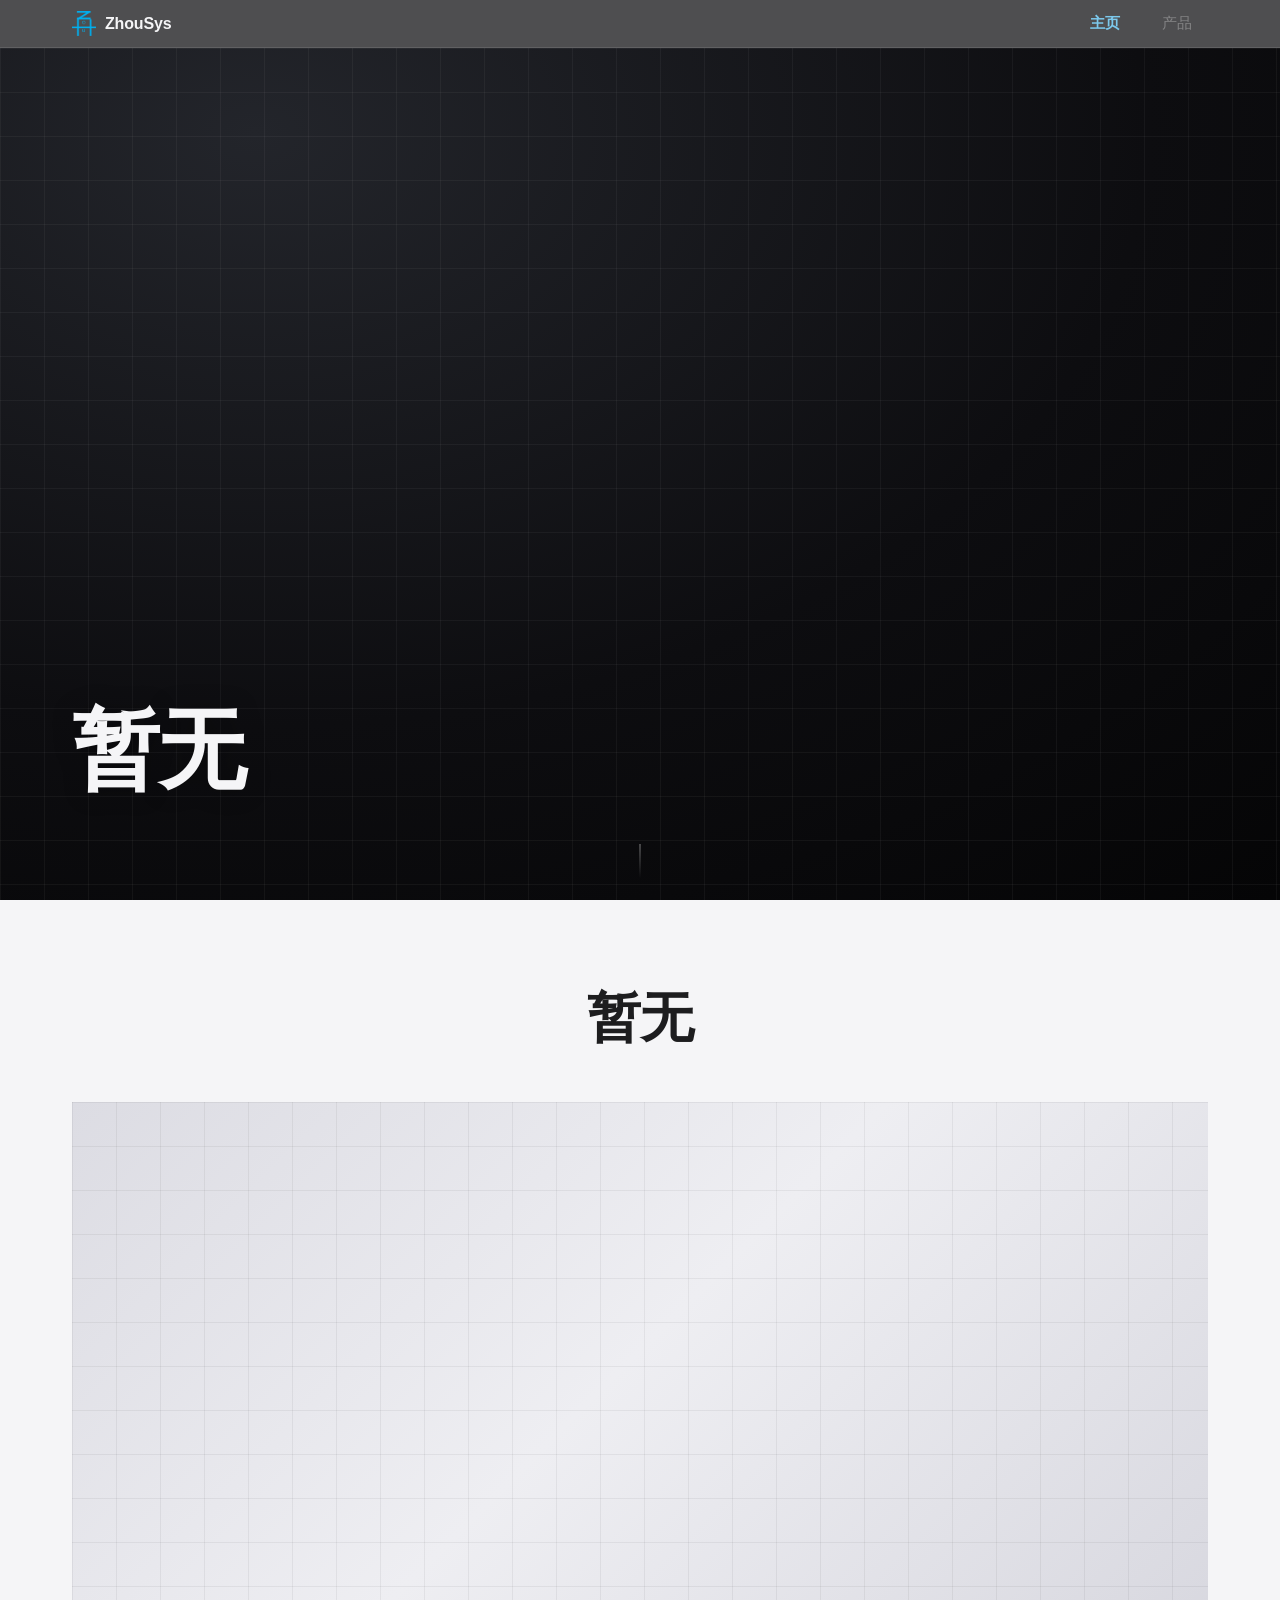
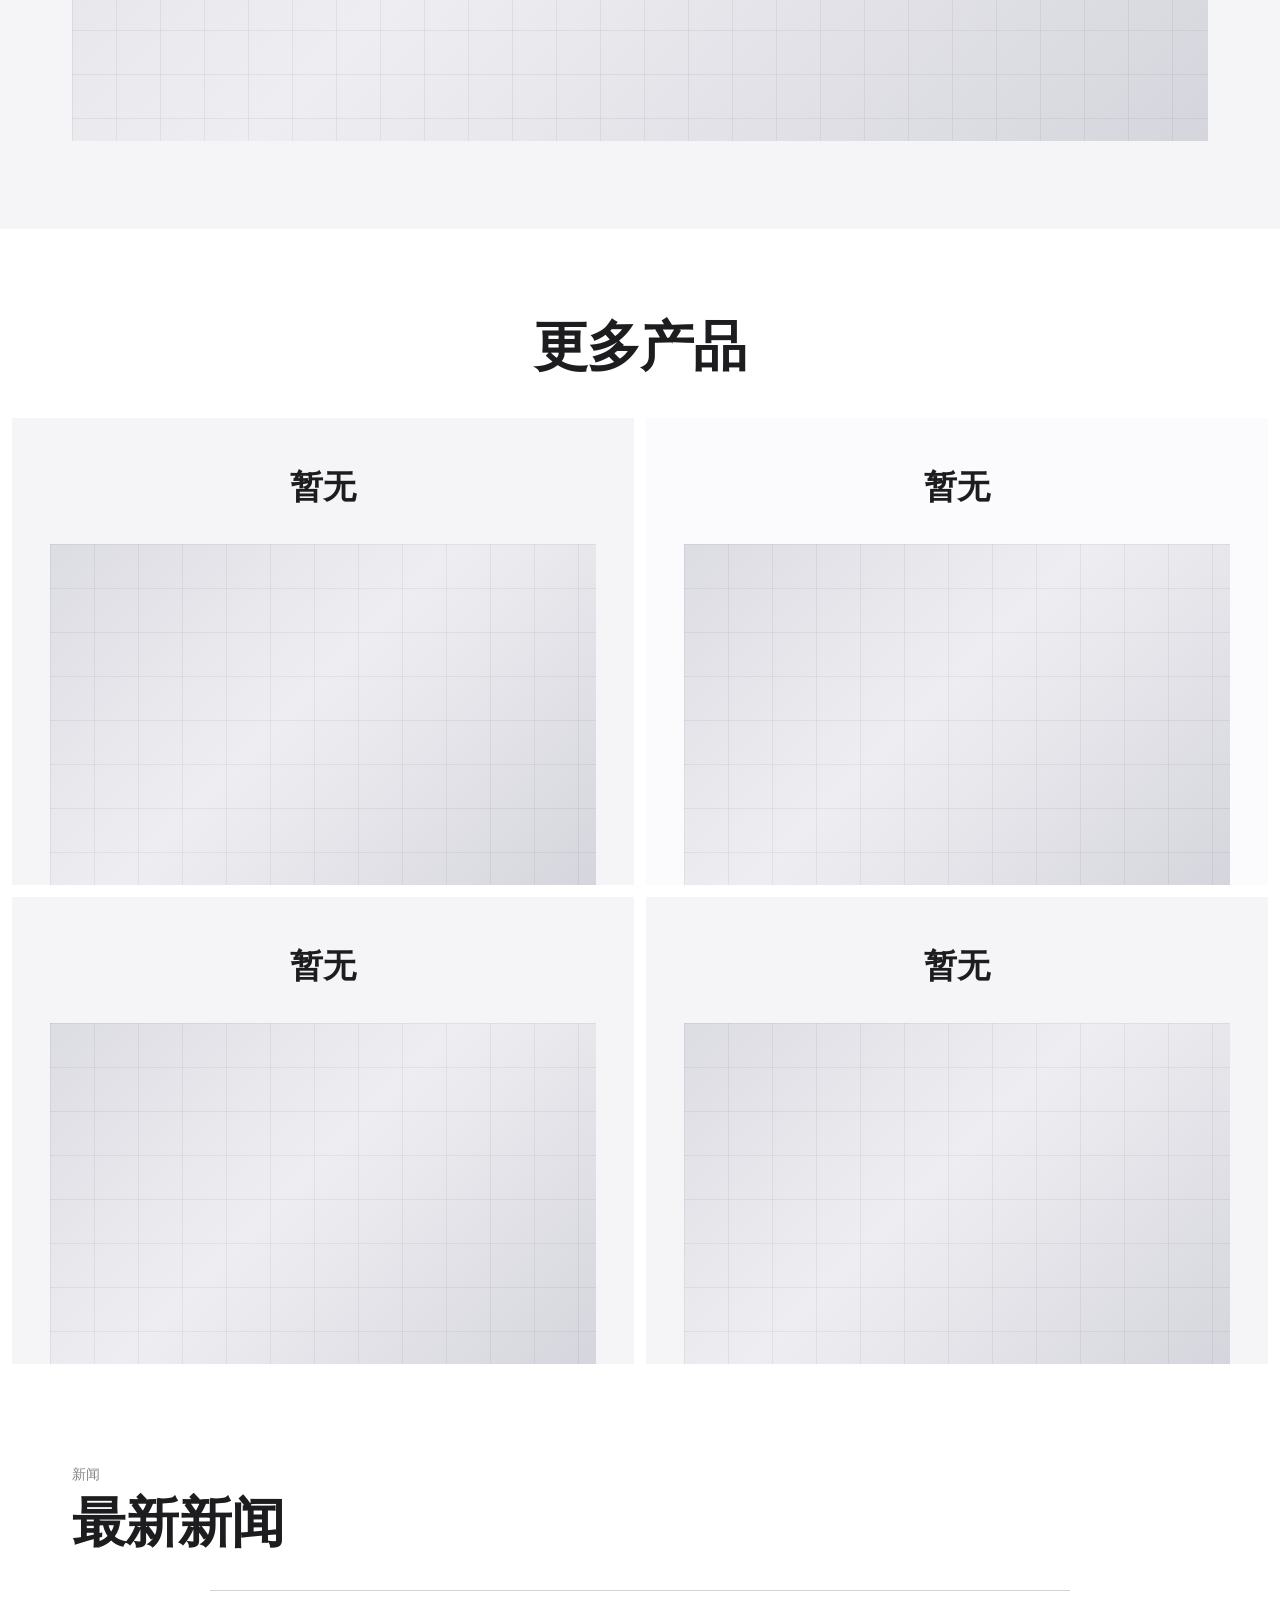
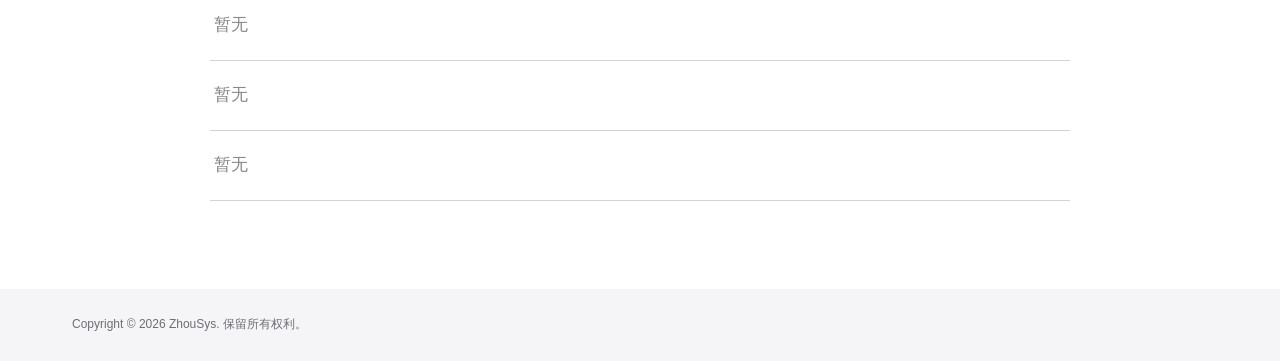
==== index.html @ 7802d370 "Add files via upload" ====
<!DOCTYPE html>
<html lang="zh-CN">
<head>
<meta charset="UTF-8">
<meta name="viewport" content="width=device-width, initial-scale=1, viewport-fit=cover">
<title>ZhouSys</title>
<meta name="description" content="ZhouSys">
<link rel="icon" href="assets/img/favicon.ico">
<link rel="stylesheet" href="assets/css/style.css">
</head>
<body>

<!-- ==================== 顶部导航 ==================== -->
<header class="nav" id="nav">
  <div class="nav__inner">
    <a href="index.html" class="nav__brand" aria-label="ZhouSys 首页">
      <img src="assets/img/logo.png" alt="" class="nav__logo">
      <span class="nav__name">ZhouSys</span>
    </a>

    <nav class="nav__menu" id="navMenu">
      <a href="index.html" class="nav__link is-active">主页</a>
      <span class="nav__link is-disabled" title="暂无内容">产品</span>
    </nav>

    <button class="nav__toggle" id="navToggle" aria-label="菜单" aria-expanded="false">
      <span></span><span></span>
    </button>
  </div>
</header>

<main>

  <!-- ==================== 首屏 ==================== -->
  <section class="hero">
    <div class="hero__media">
      <!-- 替换为：<img class="ph-fill" src="..." alt=""> 或 <video autoplay muted loop playsinline> -->
      <div class="ph ph--dark"></div>
    </div>

    <div class="hero__text">
      <h1 class="display">暂无</h1>
    </div>

    <div class="hero__hint" aria-hidden="true"></div>
  </section>

  <!-- ==================== 通栏区块 · 图在上 ==================== -->
  <section class="section section--alt" id="product">
    <div class="wrap">
      <div class="section__head reveal">
        <h2 class="title" id="featureTitle">暂无</h2>
      </div>
    </div>
    <div class="wrap section__media reveal" id="featureMedia">
      <div class="ph ph--hero"></div>
    </div>
  </section>

  <!-- ==================== 分类标题 ==================== -->
  <section class="section section--light section--group">
    <div class="wrap">
      <div class="section__head reveal">
        <h2 class="title">更多产品</h2>
      </div>
    </div>
  </section>

  <!-- ==================== 两列产品块 ==================== -->
  <section class="tiles" id="tileGrid">
    <article class="tile reveal">
      <h3 class="tile__title">暂无</h3>
      <div class="tile__media ph"></div>
    </article>

    <article class="tile reveal">
      <h3 class="tile__title">暂无</h3>
      <div class="tile__media ph"></div>
    </article>

    <article class="tile reveal">
      <h3 class="tile__title">暂无</h3>
      <div class="tile__media ph"></div>
    </article>

    <article class="tile reveal">
      <h3 class="tile__title">暂无</h3>
      <div class="tile__media ph"></div>
    </article>
  </section>

  <!-- ==================== 新闻列表 ==================== -->
  <section class="section section--light" id="blog">
    <div class="wrap">
      <div class="section__head section__head--left reveal">
        <p class="eyebrow">新闻</p>
        <h2 class="title">最新新闻</h2>
      </div>

      <!-- 后续接数据后由 JS 渲染 li.post -->
      <ul class="posts" id="postList">
        <li class="post"><p class="post__empty">暂无</p></li>
        <li class="post"><p class="post__empty">暂无</p></li>
        <li class="post"><p class="post__empty">暂无</p></li>
      </ul>
    </div>
  </section>

</main>

<!-- ==================== 页脚 ==================== -->
<footer class="footer" id="about">
  <div class="wrap">
    <div class="footer__bottom">
      <p>Copyright © <span id="year">2026</span> ZhouSys. 保留所有权利。</p>
    </div>
  </div>
</footer>

<script src="assets/js/main.js"></script>
<script src="assets/js/products.js"></script>
</body>
</html>
---- assets/css/style.css ----
/* =========================================================
   ZhouSys · 站点框架样式
   参考：Apple 中国（通栏色块 + 大留白排版）
         DJI 中国（全屏影像 hero + 影像区块）
   ========================================================= */

/* ---------- 变量 ---------- */
:root {
  --brand: #2aa9e0;
  --brand-deep: #1b8fc4;
  --ink: #1d1d1f;
  --ink-2: #6e6e73;
  --ink-3: #86868b;
  --bg: #ffffff;
  --bg-alt: #f5f5f7;
  --bg-dark: #0b0b0d;
  --line: #d2d2d7;
  --link: #0066cc;

  --nav-h: 48px;
  --wrap: 1180px;
  --pad: 22px;

  --ease: cubic-bezier(0.22, 0.61, 0.36, 1);
}

/* ---------- 基础 ---------- */
*,
*::before,
*::after { box-sizing: border-box; margin: 0; padding: 0; }

html {
  -webkit-text-size-adjust: 100%;
  scroll-behavior: smooth;
}

body {
  font-family: "SF Pro SC", "SF Pro Display", -apple-system, BlinkMacSystemFont,
    "PingFang SC", "HarmonyOS Sans SC", "Microsoft YaHei", "Helvetica Neue", Arial, sans-serif;
  font-size: 17px;
  line-height: 1.47;
  color: var(--ink);
  background: var(--bg);
  -webkit-font-smoothing: antialiased;
  -moz-osx-font-smoothing: grayscale;
  overflow-x: hidden;
  display: flex;
  flex-direction: column;
  min-height: 100vh;
}

main { flex: 1 0 auto; }

img, video { display: block; max-width: 100%; }
a { color: inherit; text-decoration: none; }
ul, ol { list-style: none; }

.wrap {
  width: 100%;
  max-width: var(--wrap);
  margin: 0 auto;
  padding: 0 var(--pad);
}

/* ---------- 排版尺度 ---------- */
.display {
  font-size: clamp(40px, 7vw, 88px);
  line-height: 1.04;
  letter-spacing: -0.021em;
  font-weight: 600;
}

.title {
  font-size: clamp(30px, 4.2vw, 54px);
  line-height: 1.08;
  letter-spacing: -0.018em;
  font-weight: 600;
}

.sub {
  font-size: clamp(17px, 1.9vw, 26px);
  line-height: 1.38;
  letter-spacing: -0.01em;
  color: var(--ink-2);
  font-weight: 400;
}

.eyebrow {
  font-size: 14px;
  letter-spacing: 0.02em;
  color: var(--ink-3);
  margin-bottom: 8px;
}

.title--invert { color: #f5f5f7; }
.sub--invert { color: rgba(245, 245, 247, 0.72); }

/* ---------- 链接 / 按钮 ---------- */
.actions {
  display: flex;
  flex-wrap: wrap;
  align-items: center;
  gap: 12px 26px;
  margin-top: 24px;
}
.actions--center { justify-content: center; }

.btn {
  display: inline-flex;
  align-items: center;
  gap: 6px;
  font-size: 17px;
  line-height: 1;
  cursor: pointer;
  transition: background-color 0.25s var(--ease), color 0.25s var(--ease),
    border-color 0.25s var(--ease), opacity 0.25s var(--ease), transform 0.25s var(--ease);
}

.btn--primary {
  padding: 12px 24px;
  border-radius: 980px;
  background: var(--brand);
  color: #fff;
  font-weight: 500;
}
.btn--primary:hover { background: var(--brand-deep); }

.btn--link { color: var(--link); padding: 4px 0; }
.btn--link:hover { text-decoration: underline; }

.btn--ghost {
  padding: 11px 24px;
  border-radius: 980px;
  border: 1px solid rgba(255, 255, 255, 0.45);
  color: #f5f5f7;
}
.btn--ghost:hover { background: rgba(255, 255, 255, 0.14); border-color: #fff; }

.btn--ghost-dark {
  padding: 11px 24px;
  border-radius: 980px;
  border: 1px solid var(--line);
  color: var(--ink);
  background: transparent;
}
.btn--ghost-dark:hover { border-color: var(--ink); }

.arrow {
  display: inline-block;
  transition: transform 0.25s var(--ease);
}
.btn:hover .arrow { transform: translateX(4px); }

/* =========================================================
   顶部导航（Apple 式：极细、白底毛玻璃、居中菜单）
   ========================================================= */
.nav {
  position: sticky;
  top: 0;
  z-index: 100;
  height: var(--nav-h);
  background: rgba(11, 11, 13, 0.72);
  -webkit-backdrop-filter: saturate(180%) blur(20px);
  backdrop-filter: saturate(180%) blur(20px);
  border-bottom: 1px solid rgba(255, 255, 255, 0.1);
  transition: background-color 0.3s var(--ease);
}
.nav.is-scrolled { background: rgba(11, 11, 13, 0.88); }

.nav__inner {
  max-width: var(--wrap);
  height: 100%;
  margin: 0 auto;
  padding: 0 var(--pad);
  display: flex;
  align-items: center;
  gap: 34px;
}

.nav__brand {
  display: flex;
  align-items: center;
  gap: 9px;
  flex-shrink: 0;
}
.nav__logo {
  width: 24px;
  height: 26px;
  object-fit: contain;
}
.nav__name {
  font-size: 16px;
  font-weight: 600;
  letter-spacing: -0.01em;
  color: #f5f5f7;
}

.nav__menu {
  display: flex;
  align-items: center;
  gap: 10px;
  margin-left: auto;
}

/* 链接样式参考舟舟博客的 .nav-link：圆角块 + hover 浅底 + active 品牌色粗体 */
.nav__link {
  display: block;
  padding: 7px 16px;
  border-radius: 6px;
  font-size: 15px;
  color: rgba(245, 245, 247, 0.74);
  transition: color 0.2s var(--ease), background-color 0.2s var(--ease);
}
.nav__link:hover {
  color: #7cc9ed;
  background: rgba(42, 169, 224, 0.18);
}

.nav__link.is-active {
  color: #7cc9ed;
  font-weight: 600;
}

/* 暂无内容的栏目：不可点 */
.nav__link.is-disabled {
  color: rgba(245, 245, 247, 0.32);
  cursor: default;
  user-select: none;
}
.nav__link.is-disabled:hover {
  color: rgba(245, 245, 247, 0.32);
  background: none;
}

/* 移动端汉堡 */
.nav__toggle {
  display: none;
  flex-direction: column;
  justify-content: center;
  gap: 6px;
  width: 34px;
  height: 34px;
  margin-left: auto;
  background: none;
  border: 0;
  cursor: pointer;
}
.nav__toggle span {
  display: block;
  height: 1.5px;
  background: #f5f5f7;
  transition: transform 0.3s var(--ease), opacity 0.2s var(--ease);
}
.nav__toggle.is-open span:nth-child(1) { transform: translateY(3.75px) rotate(45deg); }
.nav__toggle.is-open span:nth-child(2) { transform: translateY(-3.75px) rotate(-45deg); }

/* =========================================================
   Hero（DJI 式全屏影像 + 左下角文字）
   ========================================================= */
.hero {
  position: relative;
  min-height: calc(100svh - var(--nav-h));
  display: flex;
  align-items: flex-end;
  background: var(--bg-dark);
  overflow: hidden;
}
.hero__media {
  position: absolute;
  inset: 0;
  display: flex;
  align-items: center;
  justify-content: center;
}
.hero__text {
  position: relative;
  z-index: 2;
  width: 100%;
  max-width: var(--wrap);
  margin: 0 auto;
  padding: 0 var(--pad) clamp(56px, 9vw, 104px);
  color: #f5f5f7;
  text-shadow: 0 1px 24px rgba(0, 0, 0, 0.28);
}
.hero__text .eyebrow { color: rgba(245, 245, 247, 0.62); }
.hero__text .display { color: #f5f5f7; }
.hero__text .sub {
  color: rgba(245, 245, 247, 0.78);
  margin-top: 14px;
  max-width: 22em;
}
.hero__text .btn--link { color: #7cc9ed; }

/* 首屏滚动提示 */
.hero__hint {
  position: absolute;
  left: 50%;
  bottom: 22px;
  transform: translateX(-50%);
  z-index: 2;
  width: 1px;
  height: 34px;
  background: linear-gradient(to bottom, rgba(255, 255, 255, 0.5), rgba(255, 255, 255, 0));
  animation: hint 2.4s var(--ease) infinite;
}
@keyframes hint {
  0%   { opacity: 0; transform: translate(-50%, -8px); }
  40%  { opacity: 1; }
  100% { opacity: 0; transform: translate(-50%, 8px); }
}

/* =========================================================
   通栏区块（Apple 式：无缝色块 + 居中排版）
   ========================================================= */
.section {
  position: relative;
  padding: clamp(56px, 7vw, 88px) 0;
  text-align: center;
}
.section--light { background: var(--bg); color: var(--ink); }
.section--alt   { background: var(--bg-alt); color: var(--ink); }
.section--dark  { background: var(--bg-dark); color: #f5f5f7; padding: 0; }

/* 分组标题：下方紧贴 tile 网格 */
.section--group { padding-bottom: clamp(20px, 2.4vw, 32px); }

.section__head { max-width: 780px; margin: 0 auto; }
.section__head .sub { margin-top: 12px; }
.section__head--left { text-align: left; max-width: none; margin: 0 0 40px; }

/* 大图占位紧跟文字，贴块底 */
.section__media {
  margin-top: clamp(32px, 5vw, 56px);
}

/* =========================================================
   占位图（正式内容到位后整体替换为 img / video）
   ========================================================= */
.ph {
  position: relative;
  display: flex;
  align-items: center;
  justify-content: center;
  overflow: hidden;
  background: linear-gradient(135deg, #dcdce3 0%, #eeeef2 46%, #d5d5dd 100%);
  color: #8e8e93;
}
.ph::after {
  content: "";
  position: absolute;
  inset: 0;
  background-image:
    linear-gradient(rgba(0, 0, 0, 0.055) 1px, transparent 1px),
    linear-gradient(90deg, rgba(0, 0, 0, 0.055) 1px, transparent 1px);
  background-size: 44px 44px;
  pointer-events: none;
}
.ph__label {
  position: relative;
  z-index: 1;
  font-size: 12px;
  letter-spacing: 0.14em;
  text-transform: uppercase;
  padding: 7px 14px;
  border: 1px solid currentColor;
  border-radius: 980px;
  opacity: 0.7;
}
.ph--hero { aspect-ratio: 16 / 9; }
.ph--wide { width: 100%; aspect-ratio: 21 / 9; }
.ph--card { aspect-ratio: 4 / 3; }

.ph--dark {
  background: radial-gradient(120% 120% at 20% 10%, #23252b 0%, #0d0d10 58%, #050506 100%);
  color: rgba(245, 245, 247, 0.32);
}
.ph--dark::after {
  background-image:
    linear-gradient(rgba(255, 255, 255, 0.045) 1px, transparent 1px),
    linear-gradient(90deg, rgba(255, 255, 255, 0.045) 1px, transparent 1px);
}
.hero .ph { position: absolute; inset: 0; aspect-ratio: auto; }

/* =========================================================
   Tile 网格（Apple 两列产品块）
   ========================================================= */
.tiles {
  display: grid;
  grid-template-columns: repeat(2, 1fr);
  gap: 12px;
  padding: 12px;
  background: var(--bg);
}
.tile {
  background: var(--bg-alt);
  padding: clamp(36px, 4vw, 56px) clamp(20px, 3vw, 40px) 0;
  text-align: center;
  overflow: hidden;
}
.tile:nth-child(3n + 2) { background: #fbfbfd; }

.tile__title {
  font-size: clamp(24px, 2.6vw, 34px);
  line-height: 1.1;
  letter-spacing: -0.015em;
  font-weight: 600;
}
.tile__sub {
  font-size: clamp(15px, 1.3vw, 18px);
  color: var(--ink-2);
  margin-top: 8px;
}
.tile .actions {
  justify-content: center;
  margin-top: 18px;
  gap: 10px 20px;
}
.tile .btn { font-size: 15px; }
.tile__media {
  margin: clamp(26px, 3vw, 40px) auto 0;
  aspect-ratio: 16 / 10;
  overflow: hidden;
}
.tile__media.ph { aspect-ratio: 16 / 10; }

/* 卡片链接态（由产品数据渲染时使用） */
.tile--link { display: block; color: inherit; }
.tile__img {
  width: 100%;
  height: 100%;
  object-fit: cover;
  display: block;
  transition: transform 0.7s var(--ease);
}
.tile--link:hover .tile__img { transform: scale(1.035); }

.tiles__empty {
  grid-column: 1 / -1;
  padding: 48px 0;
  text-align: center;
  font-size: 17px;
  color: var(--ink-3);
}

/* ---------- 大图位（产品封面） ---------- */
.feature { display: block; }
.feature__img {
  width: 100%;
  aspect-ratio: 16 / 9;
  object-fit: cover;
  display: block;
}

/* =========================================================
   产品详情页（把上传的 HTML 嵌在标题栏与页脚之间）
   ========================================================= */
.doc-page {
  max-width: 1040px;
  margin: 0 auto;
  padding: clamp(28px, 4vw, 56px) var(--pad) clamp(48px, 6vw, 88px);
}
.doc-frame {
  width: 100%;
  min-height: 60vh;
  display: block;
  border: 0;
  background: #fff;
}
.doc-empty {
  padding: 90px 0;
  text-align: center;
  font-size: 17px;
  color: var(--ink-3);
}

/* =========================================================
   新闻列表（Apple 式：细线分隔、左标题右日期）
   ========================================================= */
.posts {
  max-width: 860px;
  margin: 0 auto;
  border-top: 1px solid var(--line);
  text-align: left;
}
.post { border-bottom: 1px solid var(--line); }

.post__link {
  display: flex;
  align-items: flex-start;
  justify-content: space-between;
  gap: 32px;
  padding: 24px 4px;
  transition: background-color 0.25s var(--ease);
}
.post__link:hover { background: rgba(0, 0, 0, 0.025); }

.post__tag {
  display: inline-block;
  font-size: 12px;
  letter-spacing: 0.04em;
  color: var(--brand-deep);
  margin-bottom: 6px;
}
.post__title {
  font-size: clamp(19px, 1.8vw, 23px);
  font-weight: 600;
  letter-spacing: -0.01em;
  line-height: 1.3;
  transition: color 0.2s var(--ease);
}
.post__link:hover .post__title { color: var(--brand-deep); }
.post__desc {
  font-size: 15px;
  color: var(--ink-2);
  margin-top: 6px;
  display: -webkit-box;
  -webkit-line-clamp: 2;
  -webkit-box-orient: vertical;
  overflow: hidden;
}
.post__date {
  flex-shrink: 0;
  font-size: 13px;
  color: var(--ink-3);
  font-variant-numeric: tabular-nums;
  padding-top: 26px;
}

/* 空状态：一行“暂无”，无链接无按钮（同博客站 fillList 的“无”） */
.post__empty {
  padding: 22px 4px;
  font-size: 17px;
  color: var(--ink-3);
}

.more { margin-top: 32px; }

/* =========================================================
   页脚（Apple 式：浅灰底 + 法务条）
   ========================================================= */
.footer {
  background: var(--bg-alt);
  color: var(--ink-2);
  font-size: 12px;
  line-height: 1.6;
  padding: 26px 0;
}
.footer__bottom {
  display: flex;
  flex-wrap: wrap;
  align-items: center;
  justify-content: space-between;
  gap: 10px 24px;
}

/* =========================================================
   滚动进场
   ========================================================= */
.reveal {
  opacity: 0;
  transform: translateY(22px);
  transition: opacity 0.9s var(--ease), transform 0.9s var(--ease);
  will-change: opacity, transform;
}
.reveal.is-in {
  opacity: 1;
  transform: none;
}

@media (prefers-reduced-motion: reduce) {
  html { scroll-behavior: auto; }
  .reveal { opacity: 1; transform: none; transition: none; }
  .hero__hint { animation: none; }
}

/* =========================================================
   响应式
   ========================================================= */
@media (max-width: 980px) {
  .tiles { grid-template-columns: 1fr; }
}

@media (max-width: 760px) {
  body { font-size: 16px; }

  /* 移动端菜单：下拉全屏面板 */
  .nav__toggle { display: flex; }
  .nav__menu {
    position: fixed;
    inset: var(--nav-h) 0 auto 0;
    flex-direction: column;
    align-items: stretch;
    gap: 0;
    margin: 0;
    padding: 8px 0 18px;
    background: rgba(11, 11, 13, 0.96);
    -webkit-backdrop-filter: saturate(180%) blur(20px);
    backdrop-filter: saturate(180%) blur(20px);
    border-bottom: 1px solid rgba(255, 255, 255, 0.12);
    transform: translateY(-8px);
    opacity: 0;
    visibility: hidden;
    transition: opacity 0.3s var(--ease), transform 0.3s var(--ease), visibility 0.3s;
  }
  .nav__menu.is-open {
    opacity: 1;
    transform: none;
    visibility: visible;
  }
  .nav__link {
    font-size: 17px;
    color: #f5f5f7;
    padding: 14px var(--pad);
    border-radius: 0;
  }
  .nav__link.is-active { font-weight: 600; }

  .hero { min-height: 86svh; }

  .post__link { flex-direction: column; gap: 8px; padding: 20px 2px; }
  .post__date { padding-top: 0; }

  .footer__bottom { justify-content: center; text-align: center; }
}
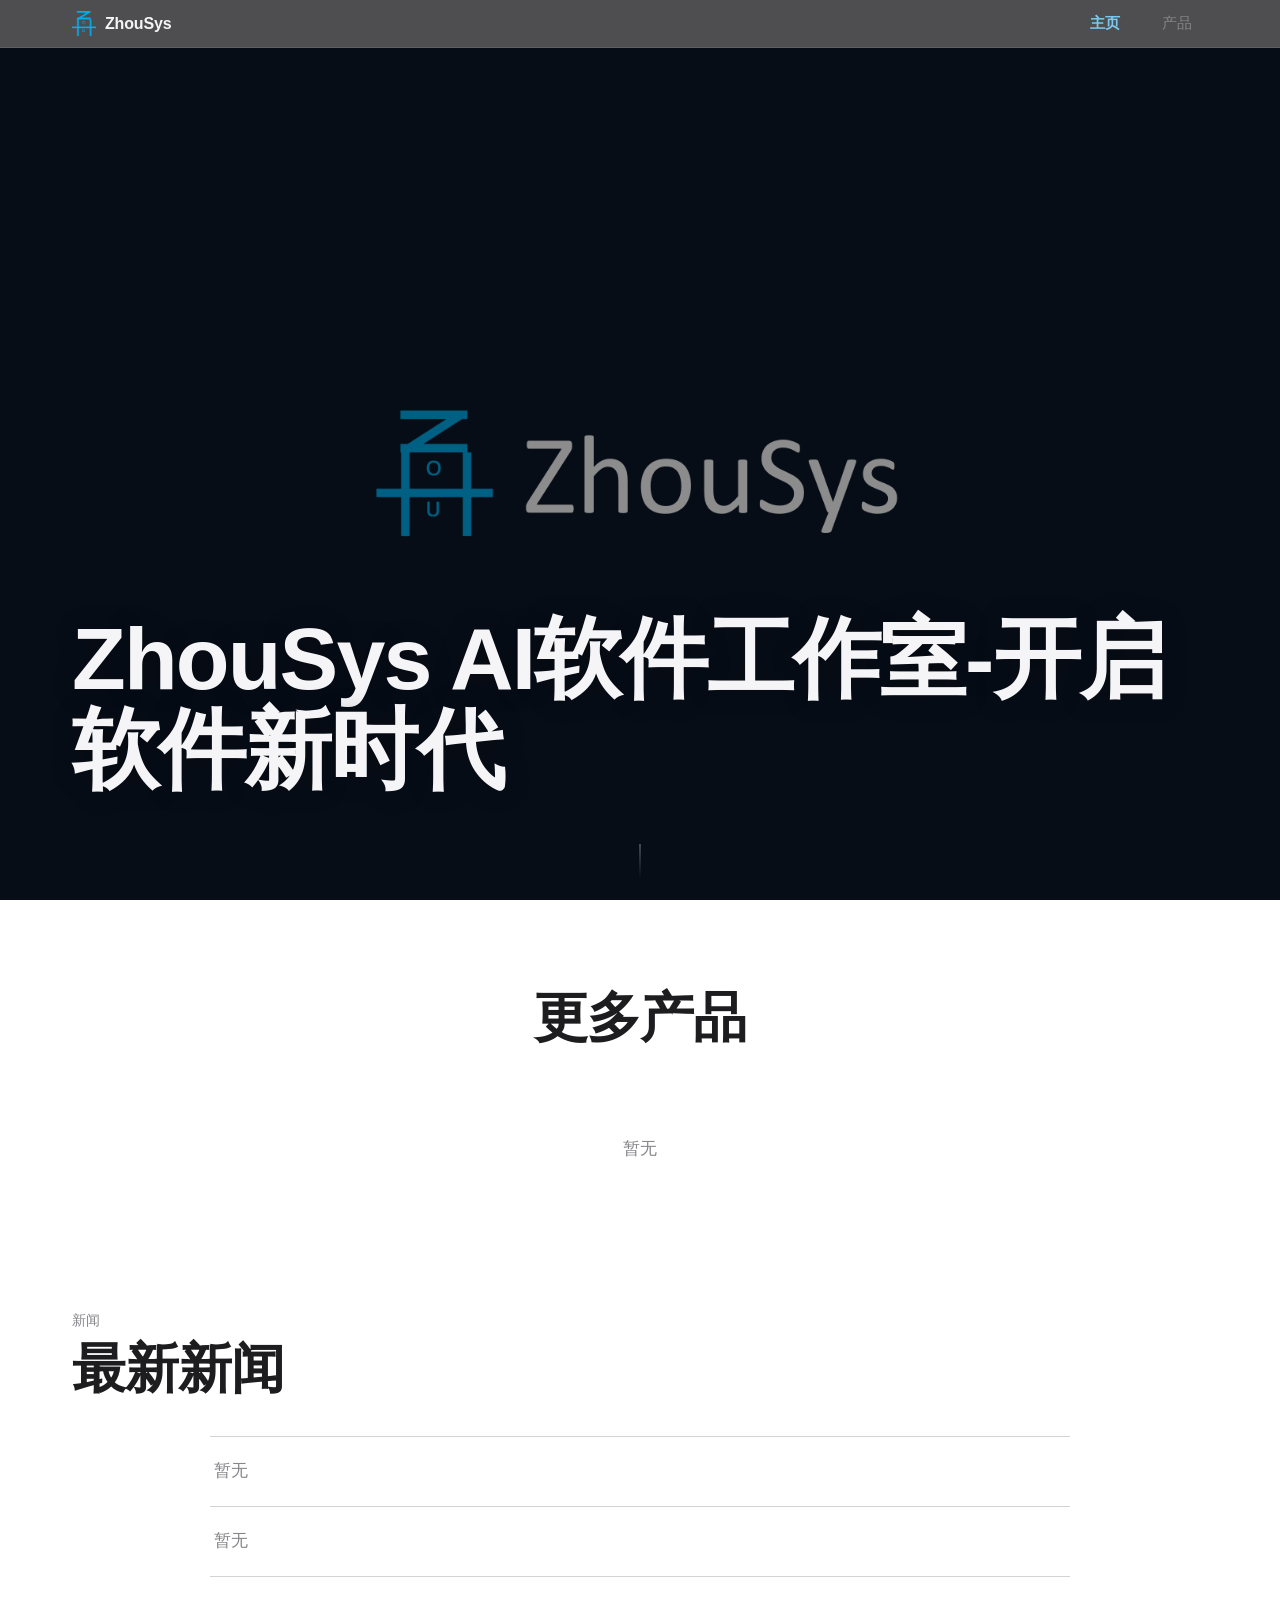
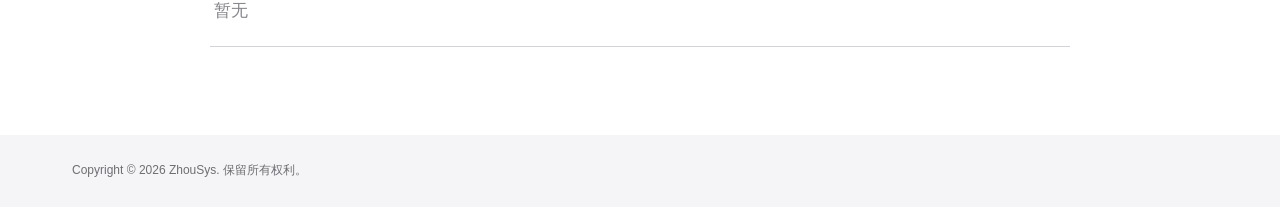
==== commit b7f7806b: "Add files via upload" ====
--- a/index.html
+++ b/index.html
@@ -32,14 +32,13 @@
 <main>
 
   <!-- ==================== 首屏 ==================== -->
-  <section class="hero">
-    <div class="hero__media">
-      <!-- 替换为：<img class="ph-fill" src="..." alt=""> 或 <video autoplay muted loop playsinline> -->
+  <section class="hero" id="hero">
+    <div class="hero__media" id="heroMedia">
       <div class="ph ph--dark"></div>
     </div>
 
     <div class="hero__text">
-      <h1 class="display">暂无</h1>
+      <h1 class="display" id="heroTitle">暂无</h1>
     </div>
 
     <div class="hero__hint" aria-hidden="true"></div>
--- a/assets/css/style.css
+++ b/assets/css/style.css
@@ -381,6 +381,17 @@
 }
 .hero .ph { position: absolute; inset: 0; aspect-ratio: auto; }
 
+/* 首屏产品封面 */
+.hero__img {
+  position: absolute;
+  inset: 0;
+  width: 100%;
+  height: 100%;
+  object-fit: cover;
+  filter: brightness(0.55);
+}
+.hero__link { color: inherit; }
+
 /* =========================================================
    Tile 网格（Apple 两列产品块）
    ========================================================= */
@@ -455,14 +466,12 @@
    产品详情页（把上传的 HTML 嵌在标题栏与页脚之间）
    ========================================================= */
 .doc-page {
-  max-width: 1040px;
-  margin: 0 auto;
-  padding: clamp(28px, 4vw, 56px) var(--pad) clamp(48px, 6vw, 88px);
+  width: 100%;
 }
 .doc-frame {
+  display: block;
   width: 100%;
-  min-height: 60vh;
-  display: block;
+  height: 70vh;          /* 载入后由 JS 按内容实际高度替换，不固定 */
   border: 0;
   background: #fff;
 }
